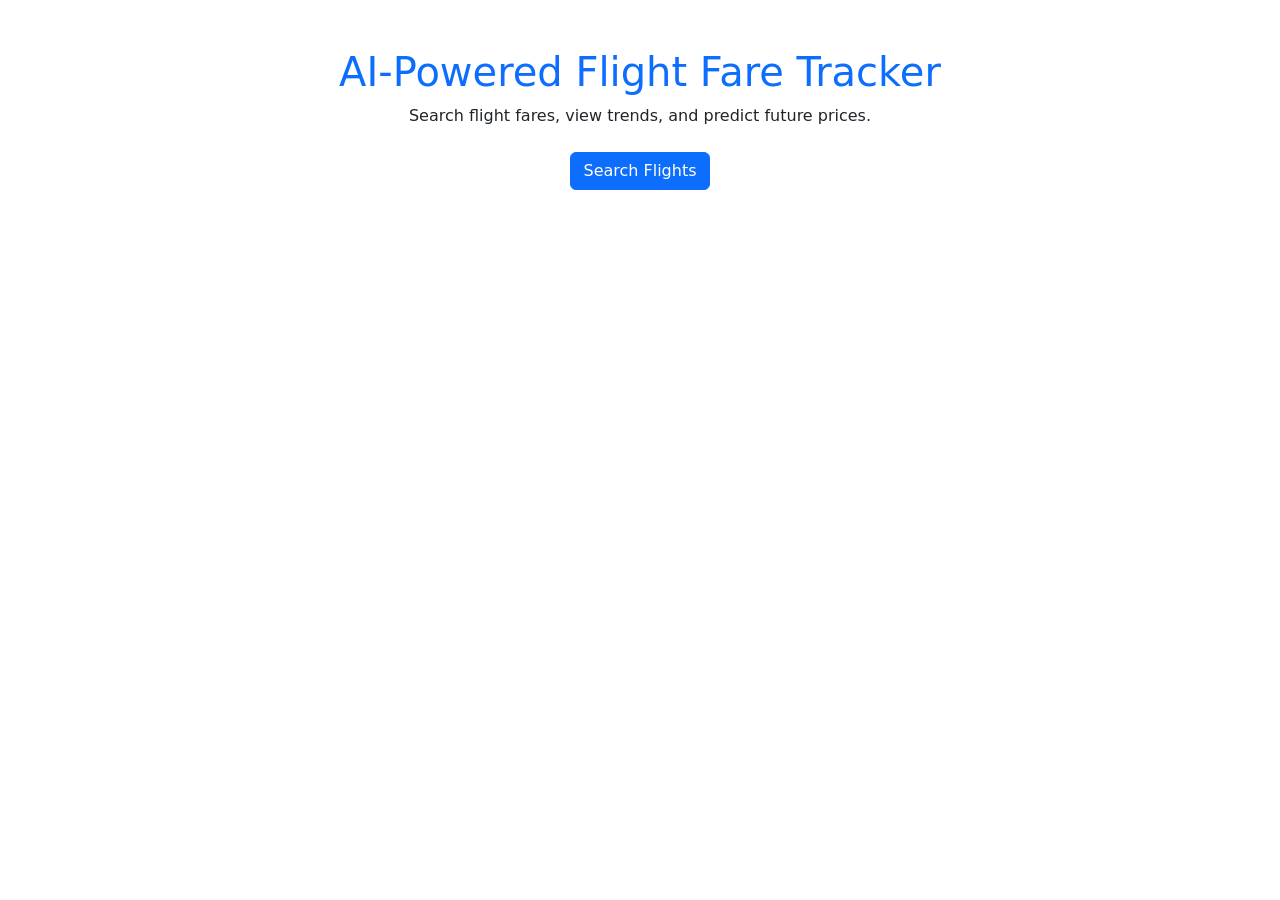
==== templates/index.html @ 774feba6 "Initial commit" ====
<!DOCTYPE html>
<html lang="en">
<head>
    <meta charset="UTF-8">
    <meta name="viewport" content="width=device-width, initial-scale=1.0">
    <title>AI Flight Fare Tracker</title>

    <link rel="stylesheet"
          href="https://cdn.jsdelivr.net/npm/bootstrap@5.3.3/dist/css/bootstrap.min.css">

    <link rel="stylesheet"
          href="{{ url_for('static', filename='style.css') }}">
</head>

<body>

<div class="container mt-5">

    <h1 class="text-center text-primary">
        AI-Powered Flight Fare Tracker
    </h1>

    <p class="text-center">
        Search flight fares, view trends, and predict future prices.
    </p>

    <div class="text-center mt-4">
        <button class="btn btn-primary">
            Search Flights
        </button>
    </div>

</div>

</body>
</html>
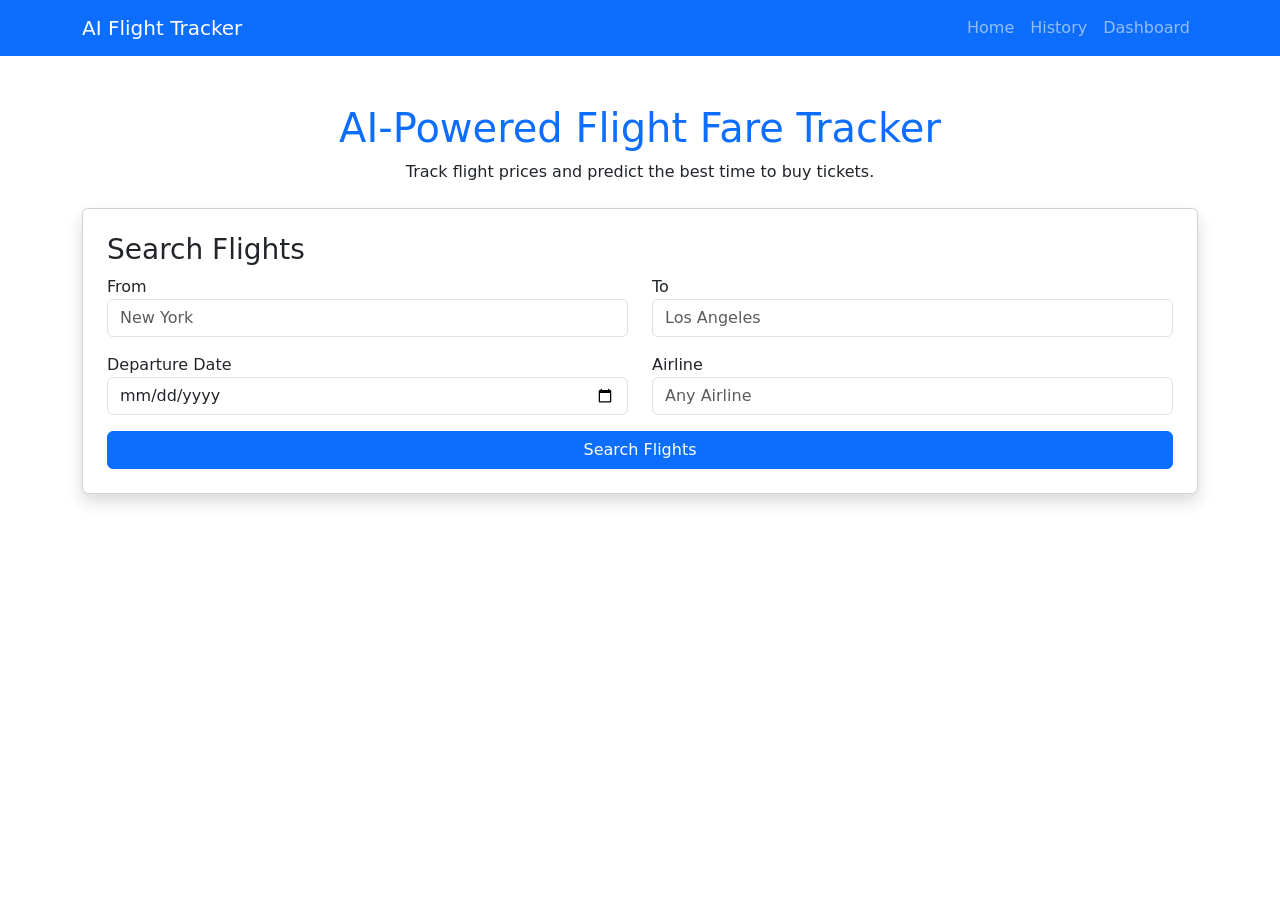
==== commit 608edace: "Updated project file" ====
--- a/templates/index.html
+++ b/templates/index.html
@@ -1,36 +1,203 @@
 <!DOCTYPE html>
 <html lang="en">
+
 <head>
+
     <meta charset="UTF-8">
     <meta name="viewport" content="width=device-width, initial-scale=1.0">
+
     <title>AI Flight Fare Tracker</title>
 
-    <link rel="stylesheet"
-          href="https://cdn.jsdelivr.net/npm/bootstrap@5.3.3/dist/css/bootstrap.min.css">
-
-    <link rel="stylesheet"
-          href="{{ url_for('static', filename='style.css') }}">
+    <!-- Bootstrap -->
+    <link href="https://cdn.jsdelivr.net/npm/bootstrap@5.3.3/dist/css/bootstrap.min.css" 
+    rel="stylesheet">
+
+    <!-- Custom CSS -->
+    <link rel="stylesheet" href="{{ url_for('static', filename='style.css') }}">
+
 </head>
 
+
 <body>
 
+
+<!-- Navigation Bar -->
+
+<nav class="navbar navbar-expand-lg navbar-dark bg-primary">
+
+<div class="container">
+
+<a class="navbar-brand" href="/">
+AI Flight Tracker
+</a>
+
+
+<button class="navbar-toggler" 
+type="button" 
+data-bs-toggle="collapse" 
+data-bs-target="#navbarNav">
+
+<span class="navbar-toggler-icon"></span>
+
+</button>
+
+
+<div class="collapse navbar-collapse" id="navbarNav">
+
+<ul class="navbar-nav ms-auto">
+
+<li class="nav-item">
+<a class="nav-link" href="/">
+Home
+</a>
+</li>
+
+
+<li class="nav-item">
+<a class="nav-link" href="/history">
+History
+</a>
+</li>
+
+
+<li class="nav-item">
+<a class="nav-link" href="/dashboard">
+Dashboard
+</a>
+</li>
+
+
+</ul>
+
+</div>
+
+</div>
+
+</nav>
+
+
+
+<!-- Main Section -->
+
+
 <div class="container mt-5">
 
-    <h1 class="text-center text-primary">
-        AI-Powered Flight Fare Tracker
-    </h1>
-
-    <p class="text-center">
-        Search flight fares, view trends, and predict future prices.
-    </p>
-
-    <div class="text-center mt-4">
-        <button class="btn btn-primary">
-            Search Flights
-        </button>
-    </div>
-
-</div>
+
+<h1 class="text-center text-primary">
+
+AI-Powered Flight Fare Tracker
+
+</h1>
+
+
+<p class="text-center">
+
+Track flight prices and predict the best time to buy tickets.
+
+</p>
+
+
+
+
+<div class="card shadow p-4 mt-4">
+
+
+<h3>
+Search Flights
+</h3>
+
+
+
+<form action="/search" method="POST">
+
+
+<div class="row">
+
+
+<div class="col-md-6 mb-3">
+
+<label>
+From
+</label>
+
+<input 
+type="text"
+class="form-control"
+name="origin"
+placeholder="New York">
+
+</div>
+
+
+
+<div class="col-md-6 mb-3">
+
+<label>
+To
+</label>
+
+<input 
+type="text"
+class="form-control"
+name="destination"
+placeholder="Los Angeles">
+
+</div>
+
+
+
+<div class="col-md-6 mb-3">
+
+<label>
+Departure Date
+</label>
+
+<input 
+type="date"
+class="form-control"
+name="date">
+
+</div>
+
+
+
+<div class="col-md-6 mb-3">
+
+<label>
+Airline
+</label>
+
+<input 
+type="text"
+class="form-control"
+name="airline"
+placeholder="Any Airline">
+
+</div>
+
+
+</div>
+
+
+
+<button class="btn btn-primary w-100">
+
+Search Flights
+
+</button>
+
+
+
+</form>
+
+
+
+</div>
+
+
+</div>
+
 
 </body>
+
 </html>
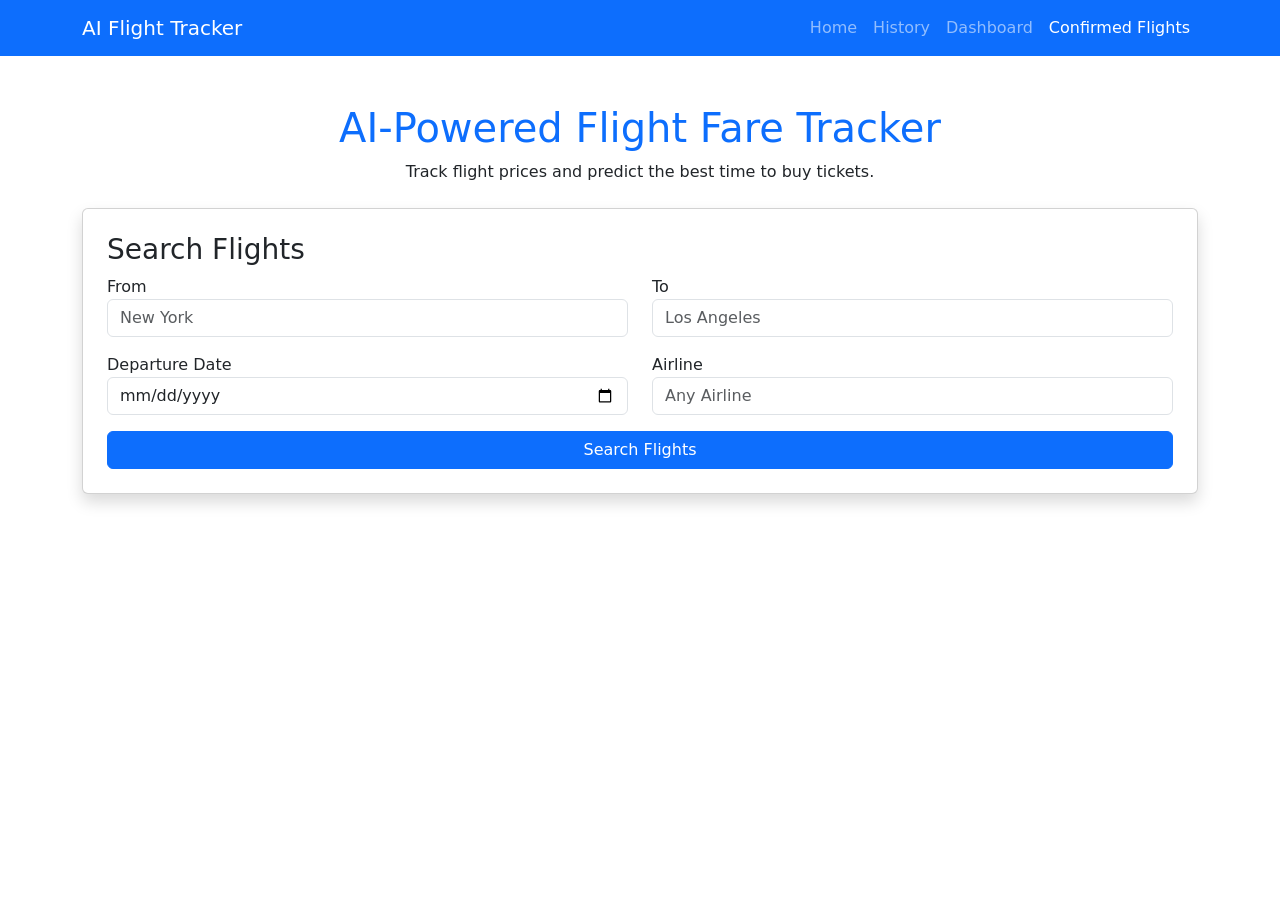
==== commit 7717d6a3: "Added AI prediction, booking system, dashboard charts and fare analysis" ====
--- a/templates/index.html
+++ b/templates/index.html
@@ -65,7 +65,11 @@
 Dashboard
 </a>
 </li>
-
+    <li class="nav-item"></li>
+    <a class="nav-link text-white" href="/bookings">
+        Confirmed Flights
+    </a>
+</li>
 
 </ul>
 
